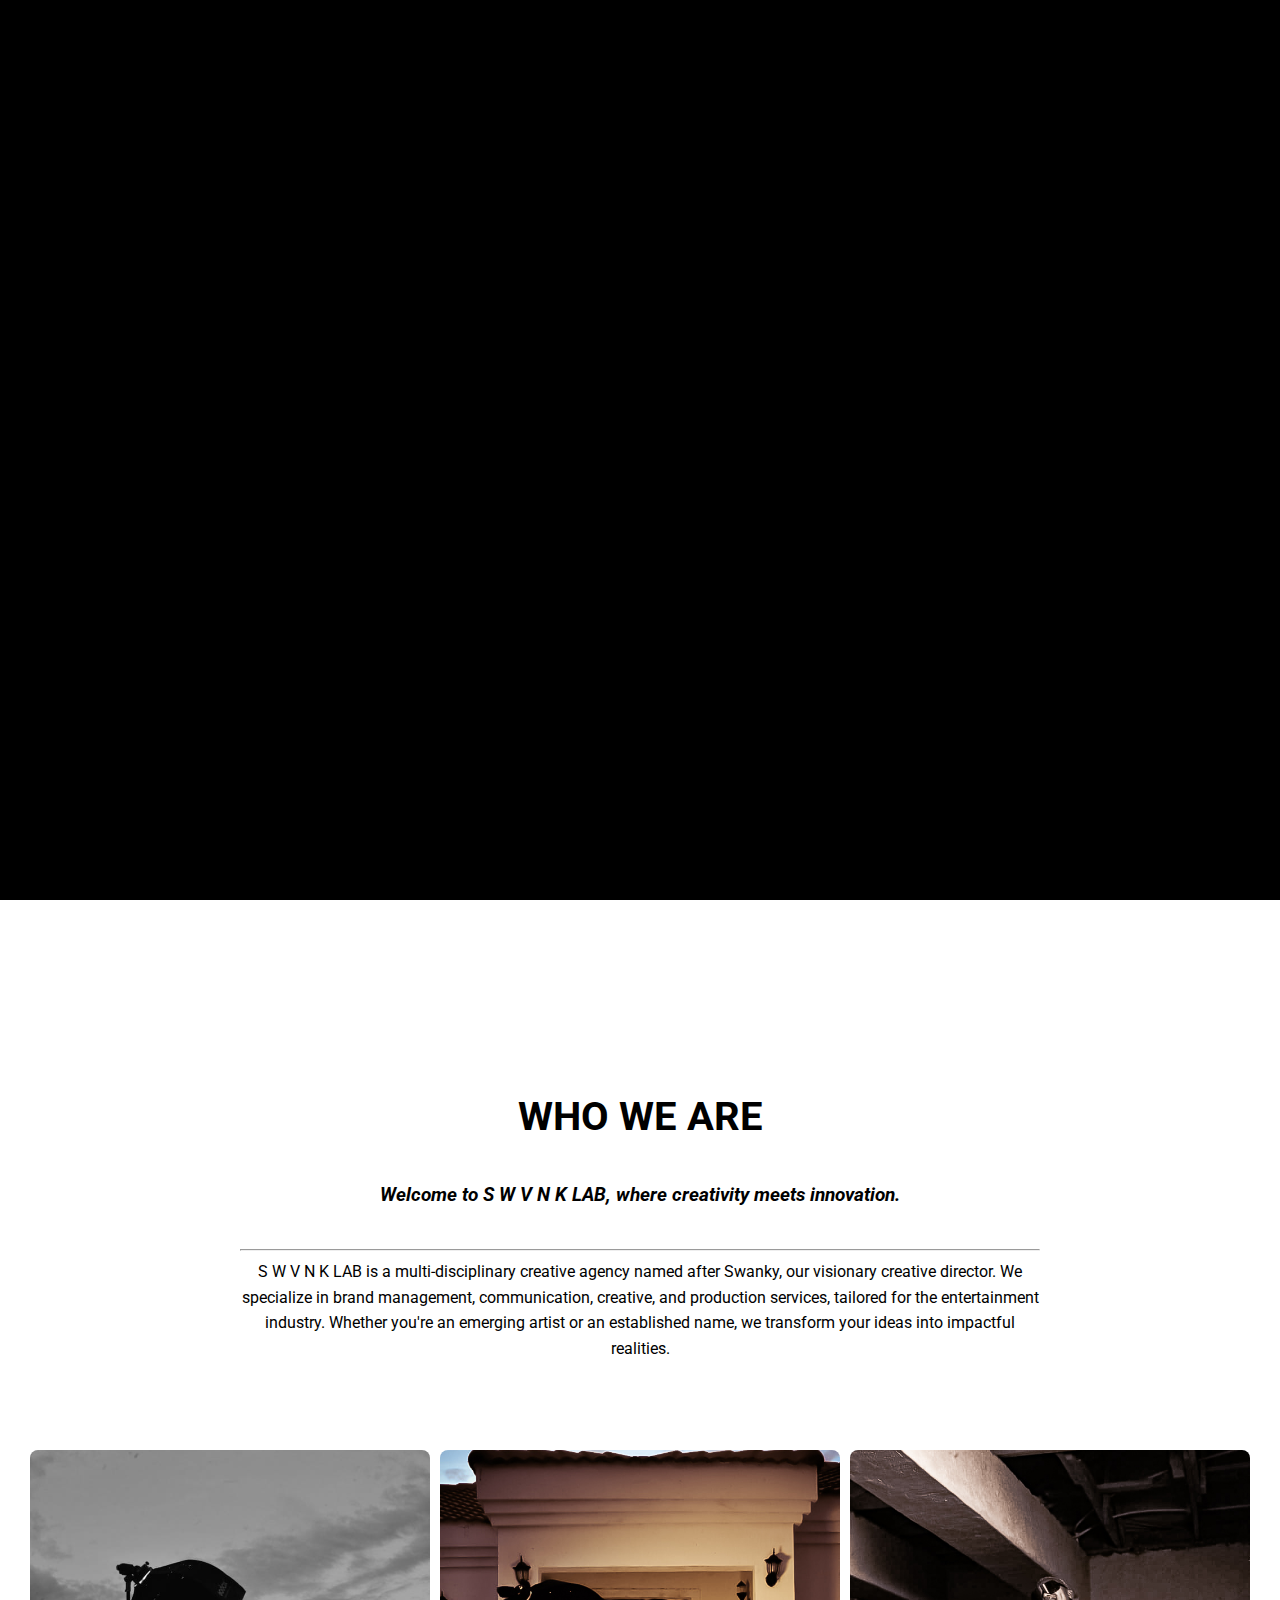
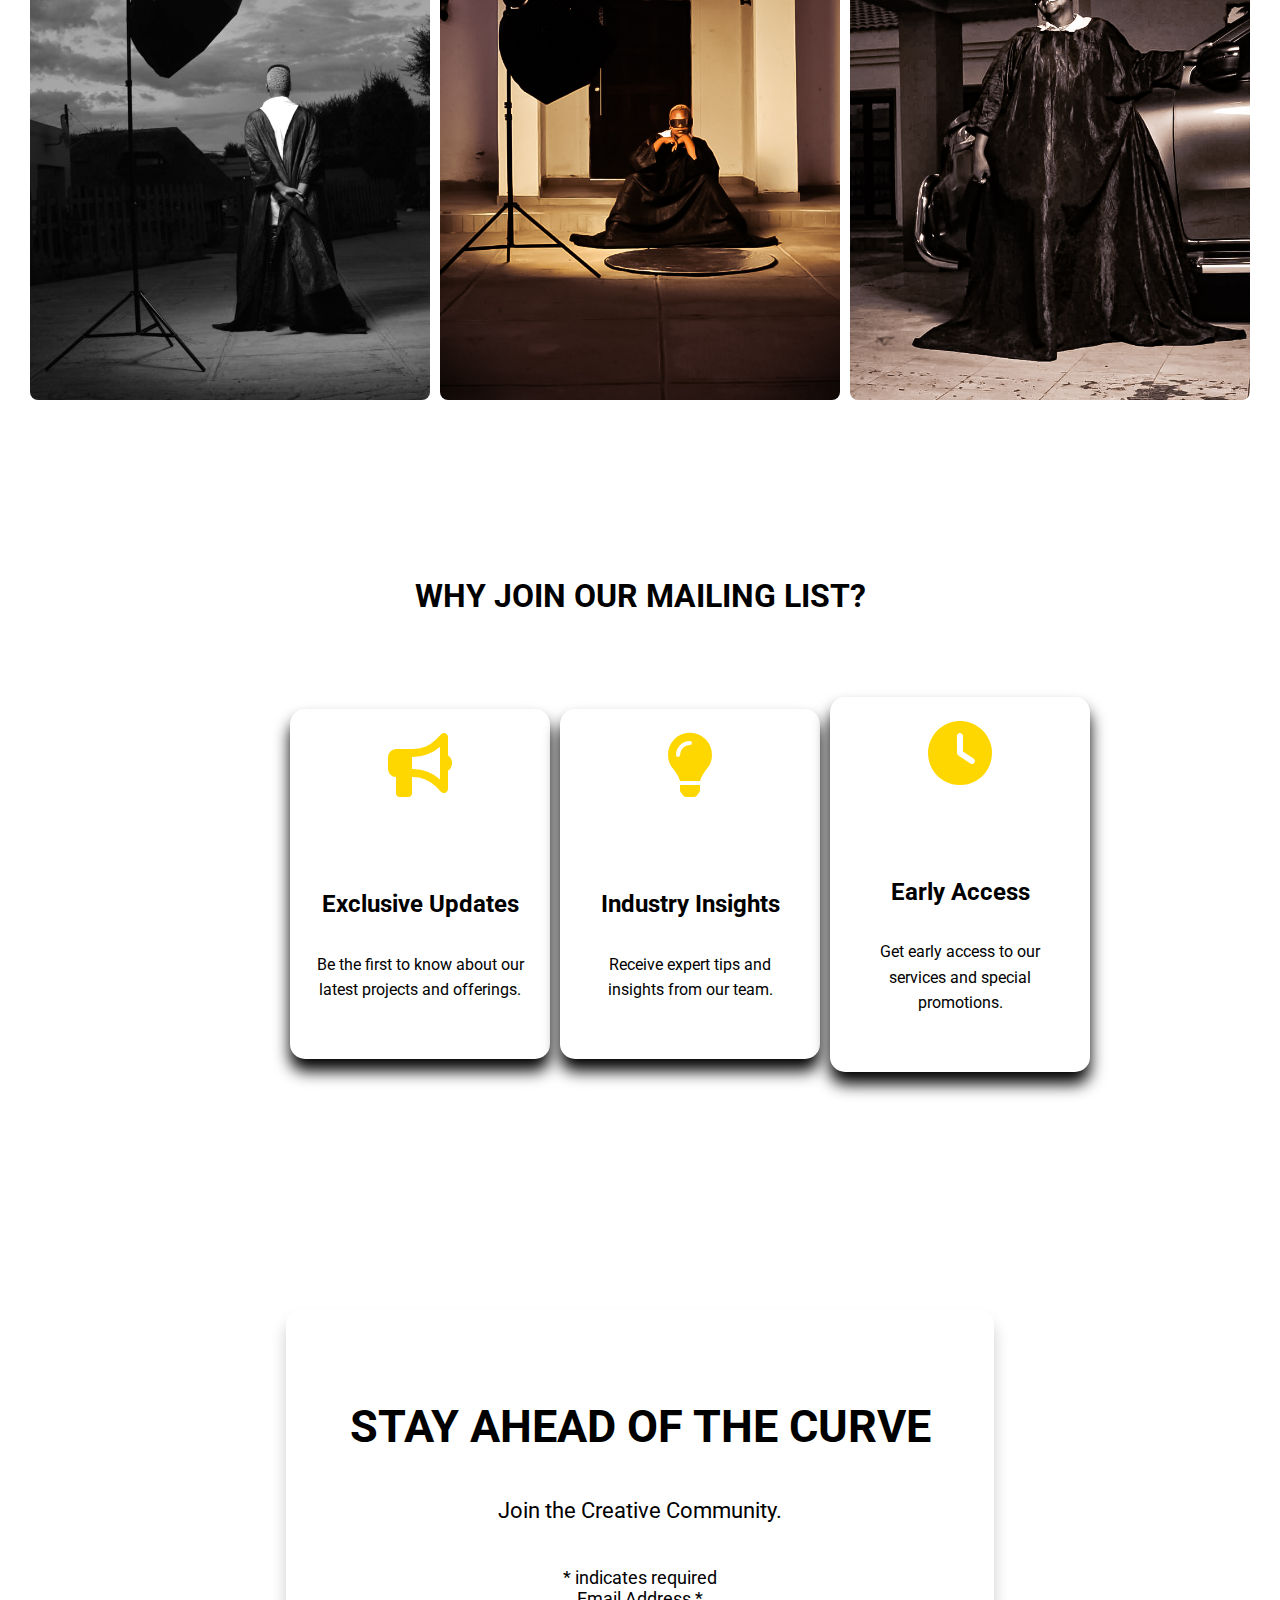
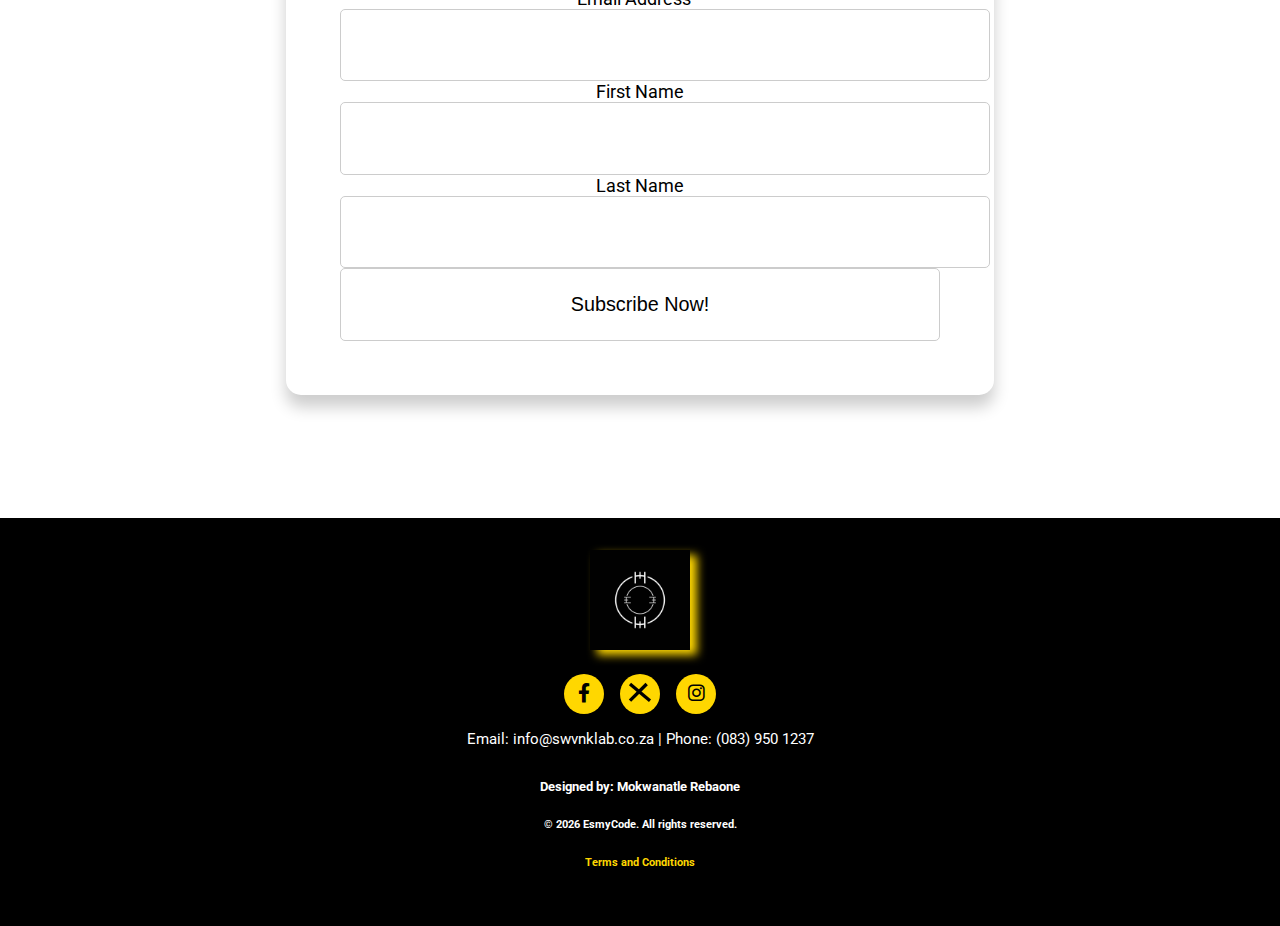
==== index.html @ 6e52bde7 "Update index.html" ====
<!DOCTYPE html>
<html lang="en">
<head>
    <meta charset="UTF-8" />
    <meta name="viewport" content="width=device-width, initial-scale=1.0" />

    <link rel="preconnect" href="https://fonts.googleapis.com">
<link rel="preconnect" href="https://fonts.gstatic.com" crossorigin>
<link href="https://fonts.googleapis.com/css2?family=Roboto:ital,wght@0,100;0,300;0,400;0,500;0,700;0,900;1,100;1,300;1,400;1,500;1,700;1,900&display=swap" rel="stylesheet">
    <link rel="stylesheet" href="https://cdnjs.cloudflare.com/ajax/libs/font-awesome/6.0.0-beta3/css/all.min.css">            
    <link href="hhttps://fontawesome.com/icons/x-twitter?f=brands&s=solid" rel="stylesheet">
    <link href="//cdn-images.mailchimp.com/embedcode/classic-061523.css" rel="stylesheet" type="text/css">
    <title>S W V N K LAB</title>
    <style>
        body, html {
            margin: 0;
            padding: 0;
            font-family: "Roboto", sans-serif;
            color: #000000; 
            background-color: #ffffff; 
            height: 100%;
        }
        header, nav a {
            font-family: "Roboto", sans-serif;
            font-weight: 400;
        }

        header {
    display: flex;
    justify-content: space-between;
    align-items: center;
    padding: 1em;
    background-color: #00000086;
    box-shadow: 0 4px 8px rgba(0, 0, 0, 0.5), 0 2px 4px rgba(0, 0, 0, 0.4);
    border-radius: 1px;
    position: sticky;
    top: 0;
    z-index: 1000;
    transition: all 0.3s ease;
    left: 0;
}


header:hover {
            box-shadow: 0 8px 16px #000000, 0 4px 8px #000000;
            transform: translateY(-2px);
        }

        .logo {
            width: 80px;
            height: auto;
            filter: drop-shadow(7px 5px 5px #FFD700);
        }

@media only screen and (max-width: 768px) {
    .container {
        grid-template-columns: 1fr;
        padding: 10px;
    }
}
@media only screen and (min-width: 769px) and (max-width: 1200px) {
    .container {
        grid-template-columns: 1fr 1fr;
    }
}
 
.hamburger-menu {
    display: none; 
    font-size: 30px;
    cursor: pointer;
    font-family: "Roboto", sans-serif;
    background-color: #00000086;
    color: white;
    padding: 10px;
    border-radius: 5px;
}

.menu {
    display: none;
    position: absolute;
    color: white;
    top: 60px; 
    right: 0;
    width: 250px; 
    background-color: #000000;
    height: 300px;
    z-index: 1000;
    border-radius: 5px;
    overflow: hidden;
}


.menu.show {
    display: block;
    transform: translateX(0);
    transition: transform 0.3s ease;
}


.navbar {
    display: flex;
    justify-content: center;
}


.navigation {
    list-style: none;
    padding: 0;
    margin: 0;
    display: flex;
    align-items: flex-end; 
}


.navigation li {
    padding: 15px 20px; 
}


.navigation a {
    color: #fff;
    text-decoration: none;
    font-family: "Roboto", sans-serif;
    font-weight: bold;
    font-size: 18px; 
    position: relative;
    display: block;
    transition: color 0.3s ease;
}


.navigation a:hover {
    color: #ffd700;
}


.navigation a::after {
    content: "";
    display: block;
    width: 0;
    height: 2px;
    background: #ffd700;
    transition: width 0.3s ease;
    position: absolute;
    bottom: 0;
    left: 0;
}

.navigation a:hover::after {
    width: 100%;
}

@media (max-width: 768px) {
    .hamburger-menu {
        display: block;
    }

    .menu.show {
        display: block; 
    }

    .navigation {
        display: flex;
        flex-direction: column;
        align-items: center; 
    }
}

@media (min-width: 769px) {
    .hamburger-menu {
        display: none; 
    }
   
    .menu {
        display: block; 
        position: static; 
        width: auto; 
        height: auto; 
        background: none; 
        top: auto;
        
    }

    .navigation {
        display: flex;
        justify-content: flex-end; 
       height: 100%;
       
    }
}

.hero-section {
    position: relative;
    color: #fff;
    height: 100vh;
    display: flex;
    justify-content: center;
    align-items: center;
    text-align: center;
    overflow: hidden;
}

.video-background {
    position: absolute;
    top: 0;
    left: 0;
    height: 100vh;
    width: 100%;
    overflow: hidden;
    z-index: 1;
}

.video-background video {
    position: absolute;
    top: 50%;
    left: 50%;
    min-width: 100%;
    min-height: 100%;
    width: auto;
    height: auto;
    transform: translate(-50%, -50%);
    z-index: -1;
}

.hero-content {
    position: relative;
    z-index: 2;
    max-width: 80%;
    margin: 0 auto;
}

h1 {
    font-size: 3em;
    margin-bottom: 0.5em;
    text-transform: uppercase;
  
}

h2 {
    font-size: 20px;
    margin-bottom: 1em;
    text-transform: uppercase;
}

p {
    font-size: 1.2em;
    margin-bottom: 2em;
}

.cta-btn {
    background-color: #FFD700;
    font-size: 18px;
    color: #000;
    padding: 1em 2em;
    border: none;
    border-radius: 10px;
    cursor: pointer;
    margin: 0 1em;
    text-transform: uppercase;
    font-weight: bold;
    transition: background-color 0.3s;
    font-family: "Roboto", sans-serif;
}

.cta-btn:hover {
    background-color: #ffffff;
    color: #000000;
}

        .about-section, .benefits-section, .subscribe-section, footer {
            padding: 3em 2em;
            background-color: #ffffff; 
            color: #000000; 
            text-align: center;
        }

        .about-section h2, .benefits-section h2, .subscribe-section h2 {
            font-size: 2.5em;
            margin-bottom: 1em;
            text-transform: uppercase;
        }

        .about-content, .benefits-content, .subscribe-content {
            max-width: 800px;
            margin: 0 auto;
            font-size: 1em;
            line-height: 1.6;
        }


        .about-images {
            display: grid;
            grid-template-columns: repeat(3, 1fr);
            gap: 10px; 
            padding: 50px;
            justify-content: center;
        }

@media (max-width: 768px) {
    .about-images {
        grid-template-columns: repeat(1, 1fr); 
        padding: 20px; 
        justify-items: center;
    }
}

.about-images img {
    width: 80%; 
    height: auto;
}

@media (max-width: 480px) {
    .about-images {
        grid-template-columns: 1fr; 
    }

    .about-images img {
        width: 100%; 
        height: auto; 
    }
}


.card {
    width: 400px; 
    max-width: 400px; 
    height: 550px; 
    margin: 0 auto 20px;
    perspective: 1000px;
}

.card-inner {
    position: relative;
    width: 100%;
    height: 100%;
    transition: transform 0.6s;
    transform-style: preserve-3d;
}

.card-front {
    position: absolute;
    width: 100%;
    height: 100%;
    backface-visibility: hidden;
}

.card-front img {
    width: 100%;
    height: 100%;
    object-fit: cover;
    border-radius: 8px; 
} 
.benefits-section {
    padding: 2em;
    background-color: #ffffff; 
    color: #000000;
    text-align: center;
    display: flex;
    flex-direction: column;
    align-items: center;
}

.benefits-section h2 {
    font-size: 2em;
    margin-bottom: 1em;
}

.benefits-content {
    margin-bottom: 2em;
}

.benefits-items {
    display: grid;
    grid-template-columns: repeat(3, 1fr);
    gap: 10px; 
    width: 100%;
    max-width: 1200px;
    padding: 50px;
    justify-content: center;
}

@media (max-width: 768px) {
    .benefits-items {
        grid-template-columns: 1fr; 
        padding: 20px;
    }

    .benefits-section {
        padding: 1em;
        font-size: 0.9em;
    }
}

@media (max-width: 480px) {
    .benefits-items {
        grid-template-columns: 1fr; 
        padding: 10px;
    }

    .benefits-section {
        padding: 1.5em;
    }
}


.benefit-item {
    max-width: 300px;
    background-color: #ffffff;
    padding: 1.5em;
    border-radius: 10px;
    box-shadow: 0 4px 8px rgba(0, 0, 0, 0.2);
    text-align: center;
    transition: transform 0.3s ease;
    border-radius: 15px;
    box-shadow: 0 12px 16px #000000;
    display: flex;
    flex-direction: column;
    align-items: center;
    margin: auto;
}

.benefit-item:hover {
    transform: translateY(-10px);
}

.benefit-item i {
    font-size: 4em;
    margin-bottom: 1em;
    color: #FFD700; 
    transition: transform 0.3s ease;
}

.benefit-item i:hover {
    transform: scale(1.2); 
    color: #000;
}

.benefit-item h3 {
    font-size: 1.5em;
    margin-bottom: 0.5em;
}

.benefit-item img {
    width: 80px;
    height: auto;
    margin-bottom: 1em;
    transition: transform 0.3s ease;
}

.benefit-item img:hover {
    transform: scale(1.2); 
    box-shadow: 0 0 30px 1px #000000;
}

.benefit-item p {
    font-size: 1em;
}

        footer {
            padding: 1em;
            background-color: #000;
            color: #fff; 
            text-align: center;
        }

        footer .social-icons {
            display: flex;
            justify-content: center;
            gap: 1em;
            margin-bottom: 1em;
        }

        footer .social-icons a {
            display: inline-block;
            width: 40px; 
            height: 40px; 
            background-color: #FFD700;
            color: rgb(0, 0, 0);
            text-align: center;
            line-height: 40px;
            border-radius: 50%;
            font-size: 1.2em;
            transition: transform 0.3s, box-shadow 0.3s;
            perspective: 1000px;
        }

      
footer {
    padding: 2em; 
}

footer .contact-info {
    font-size: 0.8em;
    margin-bottom: 20ps;
}

footer .logo {
    width: 100px;
    height: auto;
    animation: fadeInOut 10s infinite; 
    margin-bottom: 20px;
}


footer .social-icons a:hover {
    transform: rotateY(360deg); 
    box-shadow: 0 10px 20px #ffffff; 
}


@keyframes fadeInOut {
    0%, 100% {
        opacity: 0;
    }
    50% {
        opacity: 1;
    }
}

        #loader {
    position: fixed;
    top: 0;
    left: 0;
    width: 100%;
    height: 100%;
    background-color: #000;
    display: flex;
    justify-content: center;
    align-items: center;
    z-index: 10000;
}

.loader-logo img {
    width: 400px; 
    height: auto;
    opacity: 0;
    animation: fadeInOut 5s ease-in-out forwards; 
}

@keyframes fadeInOut {
    10% {
        opacity: 0;
        transform: scale(0.8); 
    }
    20% {
        opacity: 1;
        transform: scale(1); 
    }
    80% {
        opacity: 1;
        transform: scale(1); 
    }
    100% {
        opacity: 0;
        transform: scale(0.8); 
    }
}
 h5 {
            font-size: 13px;
            color: #fff;
            margin: 0;
        }
       h5 a {
            color: #fff; 
            text-decoration: none;
            font-weight: bold;
        }
        h5:hover {
            text-decoration: underline;
            color: #FFD700;
        }
        #terms {
  padding: 20px;
  background-color: #f9f9f9;
}

#terms h2 {
  margin-top: 0;
}

.footer-link {
  color: #ffd700; 
  text-decoration: none;
}

.footer-link:hover {
  text-decoration: underline;
}
#mc_embed_signup {
        background:#fff; 
        clear:left; 
        font-size:18px ;
        font-family: "Roboto", sans-serif;
        width: 600px;
    }
    
    .subscribe-section {
    display: flex;
    justify-content: center;
    align-items: center;
    height: 100vh;
    padding: 1em;
  }

  .subscribe-form {
    max-width: 1000px; 
    margin: 2em;
    padding: 3em; 
    background-color: #ffffff;
    border-radius: 15px;
    box-shadow: 0 12px 16px rgba(0, 0, 0, 0.2);
    display: flex;
    flex-direction: column;
    gap: 2em; 
    transition: box-shadow 0.3s ease;
    width: 100%; 
  }

  .subscribe-form:hover {
    box-shadow: 0 0 20px 1px #FFD700;
  }

  .subscribe-form input {
    padding: 1.2em;
    font-size: 1.1em; 
    border: 1px solid #ccc;
    border-radius: 5px;
    background-color: #ffffff;
    color: #000000;
    transition: border-color 0.3s ease, background-color 0.3s ease;
    width: 100%; 
  }

  .subscribe-form input:focus {
    border-color: #FFD700;
    background-color: #ffffff;
    outline: none;
  }

  .subscribe-form button {
    padding: 1.2em; 
    background-color: #FFD700;
    color: #000000;
    border: none;
    font-weight: bold;
    border-radius: 5px;
    cursor: pointer;
    font-size: 1.1em; 
    transition: background-color 0.3s ease, color 0.3s ease;
    width: 100%; 
  }

  .subscribe-form button:hover,
  .subscribe-form input[type="submit"]:hover {
    background-color: #000000;
    color: #ffffff;
  }
    @media (max-width: 768px) {
    #mc_embed_signup {
        width: 100%; 
        max-width: 100%;
    }

    .subscribe-form {
        padding: 1.5em; 
        margin: 1em; 
        gap: 1em; 
    }

    .subscribe-form input, 
    .subscribe-form button {
        padding: 0.8em;
        font-size: 1em; 
    }
}
    </style>
</head>
<body>
    <div id="loader">
        <div class="loader-logo">
            <img src="img/logo.jpg" alt="S W V N K LAB Logo">
        </div>
    </div>
        <header>
            <img src="img/logo.jpg" alt="SWVNK Lab Logo" class="logo">
            <div class="hamburger-menu" onclick="toggleMenu()">&#9776;</div>
                <div class="menu" id="menu">
                    <nav class="navbar">
                        <ul class="navigation">
                            <li><a href="#home">Home</a></li>
                            <li> <a href="#about">Our Story</a></li>
                            <li> <a href="#benefits">Why Us?</a></li>
                            <li> <a href="#join">Join Our Community</a></li>
                            <li> <a href="#contact">Contact</a></li>
                        </ul> 
            </nav>
        </header>

        <div class="video-background">
            <video autoplay muted loop>
                <source src="img/Retro Vintage Black The End Animation Video.MP4" type="video/mp4">
                Your browser does not support the video tag.
            </video>
            </div>
            
    <section class="hero-section" id="home">
        <div class="overlay"></div>
        <div class="hero-content">
            <h1>Antidotes to the ordinary</h1>
            <h2>Where visionaries and innovators come together to redefine the entertainment industry!</h2>
            <p>Be the First to Experience S W V N K LAB</p>
           <button class="cta-btn" onclick="scrollToForm()">Join the Revolution</button>
        </div>
    </section>

    <section class="about-section" id="about">
        <h2>Who We Are</h2>
        <div class="about-content">
            <p><b><i>Welcome to S W V N K LAB, where creativity meets innovation.</i></b><br><hr> S W V N K LAB is a multi-disciplinary creative agency
                 named after Swanky, our visionary creative director. We specialize in brand management, communication, creative, and production services, tailored for the entertainment industry. Whether you're an emerging artist or an established name, we transform your ideas into impactful realities. </p>
            <div class="grid-container">
            <div class="about-images">
                <div class="card">
                    <div class="card-inner">
                        <div class="card-front">
                            <img src="img/img1.JPG" alt="Swanky">
                        </div>
                    </div>
                </div>
                <div class="card">
                    <div class="card-inner">
                        <div class="card-front">
                            <img src="img/img2.JPG" alt="The Team">
                        </div>
                    </div>
                </div>
                <div class="card">
                    <div class="card-inner">
                        <div class="card-front">
                            <img src="img/img3.JPG" alt="Behind the Scenes">
                        </div>
                    </div>
                </div>
            </div>
        </div>
        </div>
    </section>

    <section class="benefits-section" id="benefits">
        <h2>Why Join Our Mailing List?</h2>
        <div class="benefits-content">
            <div class="benefits-items">
                <div class="benefit-item">
                    <i class="fas fa-bullhorn"></i>
                    <h3>Exclusive Updates</h3>
                    <p>Be the first to know about our latest projects and offerings.</p>
                </div>
                <div class="benefit-item">
                    <i class="fas fa-lightbulb"></i>
                    <h3>Industry Insights</h3>
                    <p>Receive expert tips and insights from our team.</p>
                </div>
                <div class="benefit-item">
                    <i class="fas fa-clock"></i>
                    <h3>Early Access</h3>
                    <p>Get early access to our services and special promotions.</p>
                </div>
            </div>
        </div>
    </section>
    <section class="subscribe-section" id="join">
        <div class="subscribe-section">
            <div id="mc_embed_signup" class="subscribe-form">
              <form action="https://app.us13.list-manage.com/subscribe/post?u=adbe045db07987498bc6941dd&amp;id=a7fd786913&amp;f_id=009b0ae3f0" method="post" id="mc-embedded-subscribe-form" name="mc-embedded-subscribe-form" class="validate" target="_blank">
                <h2>Stay Ahead of the Curve</h2>
                <p>Join the Creative Community.</p>
                <div class="indicates-required"><span class="asterisk">*</span> indicates required</div>
                <div class="mc-field-group">
                  <label for="mce-EMAIL">Email Address <span class="asterisk">*</span></label>
                  <input type="email" name="EMAIL" class="required email" id="mce-EMAIL" required="" value="">
                </div>
                <div class="mc-field-group">
                  <label for="mce-FNAME">First Name </label>
                  <input type="text" name="FNAME" class="text" id="mce-FNAME" value="">
                </div>
                <div class="mc-field-group">
                  <label for="mce-LNAME">Last Name </label>
                  <input type="text" name="LNAME" class="text" id="mce-LNAME" value="">
                </div>
                <div id="mce-responses" class="clear">
                  <div class="response" id="mce-error-response" style="display: none;"></div>
                  <div class="response" id="mce-success-response" style="display: none;"></div>
                </div>
                <div aria-hidden="true" style="position: absolute; left: -5000px;">
                  <input type="text" name="b_adbe045db07987498bc6941dd_a7fd786913" tabindex="-1" value="">
                </div>
                <div class="clear">
                  <input type="submit" name="subscribe" id="mc-embedded-subscribe" class="button" value="Subscribe Now!">
                </div>
              </form>
            </div>
          </div>
      <script type="text/javascript" src="//s3.amazonaws.com/downloads.mailchimp.com/js/mc-validate.js"></script><script type="text/javascript">(function($) {window.fnames = new Array(); window.ftypes = new Array();fnames[0]='EMAIL';ftypes[0]='email';fnames[1]='FNAME';ftypes[1]='text';fnames[2]='LNAME';ftypes[2]='text';fnames[3]='ADDRESS';ftypes[3]='address';fnames[4]='PHONE';ftypes[4]='phone';fnames[5]='BIRTHDAY';ftypes[5]='birthday';}(jQuery));var $mcj = jQuery.noConflict(true);</script></div>
      
    </section>

    <footer id="contact">
        <img src="img/logo1.jpg" alt="SWVNK Lab Logo" class="logo">
        <div class="social-icons">
            <a href=" https://www.instagram.com/swank_lab?igsh=cnc0ZHkyc2tyMW84&utm_source=qr" class="social-icon facebook"><i class="fab fa-facebook-f"></i></a>
            <a href="https://www.facebook.com/DAREEntmt?mibextid=LQQJ4d" class="social-icon close-icon">
                <svg xmlns="http://www.w3.org/2000/svg" viewBox="0 0 24 24">
                    <line x1="16" y1="6" x2="6" y2="16" stroke="black" stroke-width="2"/>
                    <line x1="6" y1="6" x2="18" y2="16" stroke="black" stroke-width="2"/>
                </svg>
            </a>
            
            <a href="https://instagram.com" class="social-icon instagram"><i class="fab fa-instagram"></i></a>
        </div>
        <div class="contact-info">
            <p>Email: info@swvnklab.co.za | Phone: (083) 950 1237</p>
        </div>
        <h5><a href="design-graphic-design-portfolio-website-in-black-white-dark-classic-minimal-style">Designed by: Mokwanatle Rebaone</a></h5>
        <h6>&copy; <span id="year"></span> EsmyCode. All rights reserved.</h6>

        <h6>
            <a href="./terms.html" class="footer-link">Terms and Conditions</a>
        </h6>
    </footer>

    <script>
document.getElementById('year').textContent = new Date().getFullYear();
       window.addEventListener("load", function() {
    setTimeout(function() {
        document.getElementById("loader").style.display = "none";
        document.getElementById('content').classList.remove('hidden');
        window.location.href = "index.html"; 
    }, 5000); 
});
document.getElementById('subscription-form').addEventListener('submit', function(event) {
    event.preventDefault();
    alert('Thank you for subscribing!');
});

function toggleMenu() {
    var menu = document.getElementById('menu');
    if (menu.classList.contains('show')) {
        menu.classList.remove('show');
    } else {
        menu.classList.add('show');
    }
}
 function scrollToForm() {
    document.getElementById('subscription-form').scrollIntoView({ behavior: 'smooth' });
  }
    </script>
</body>
</html>
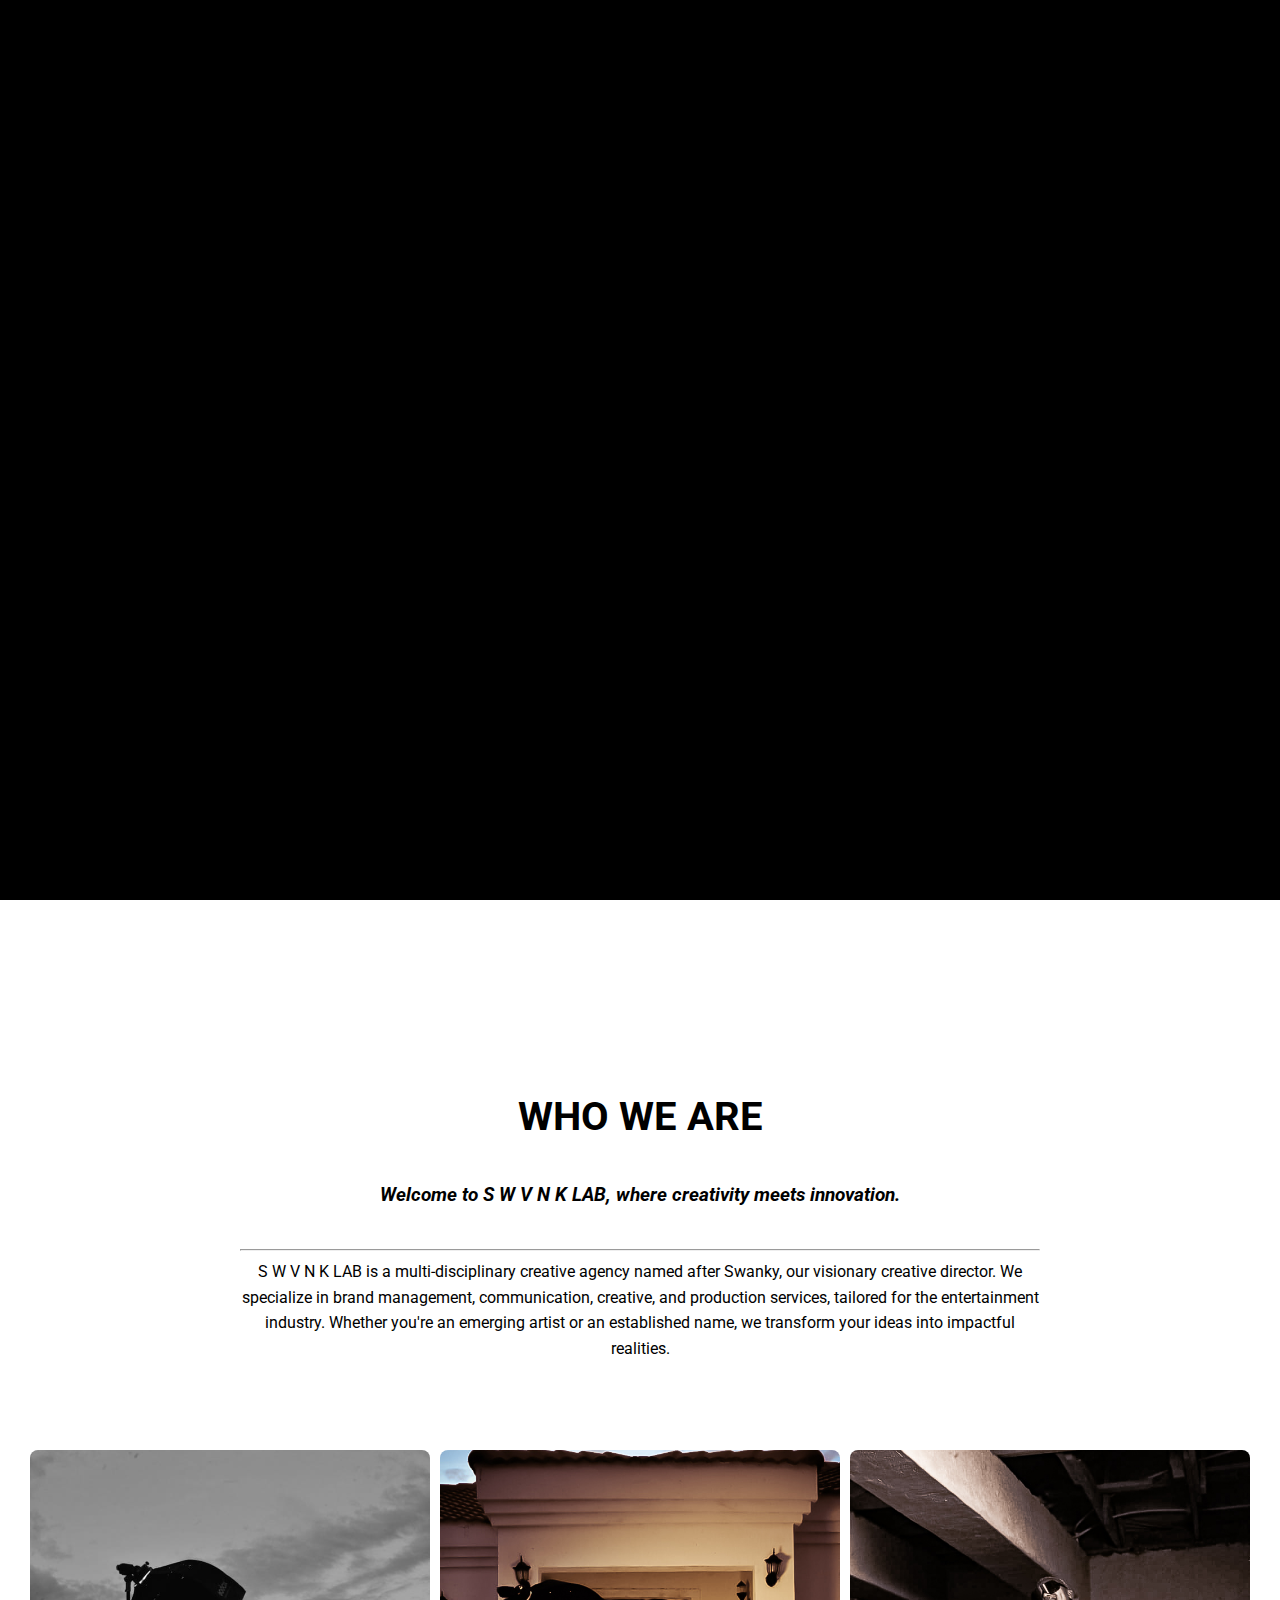
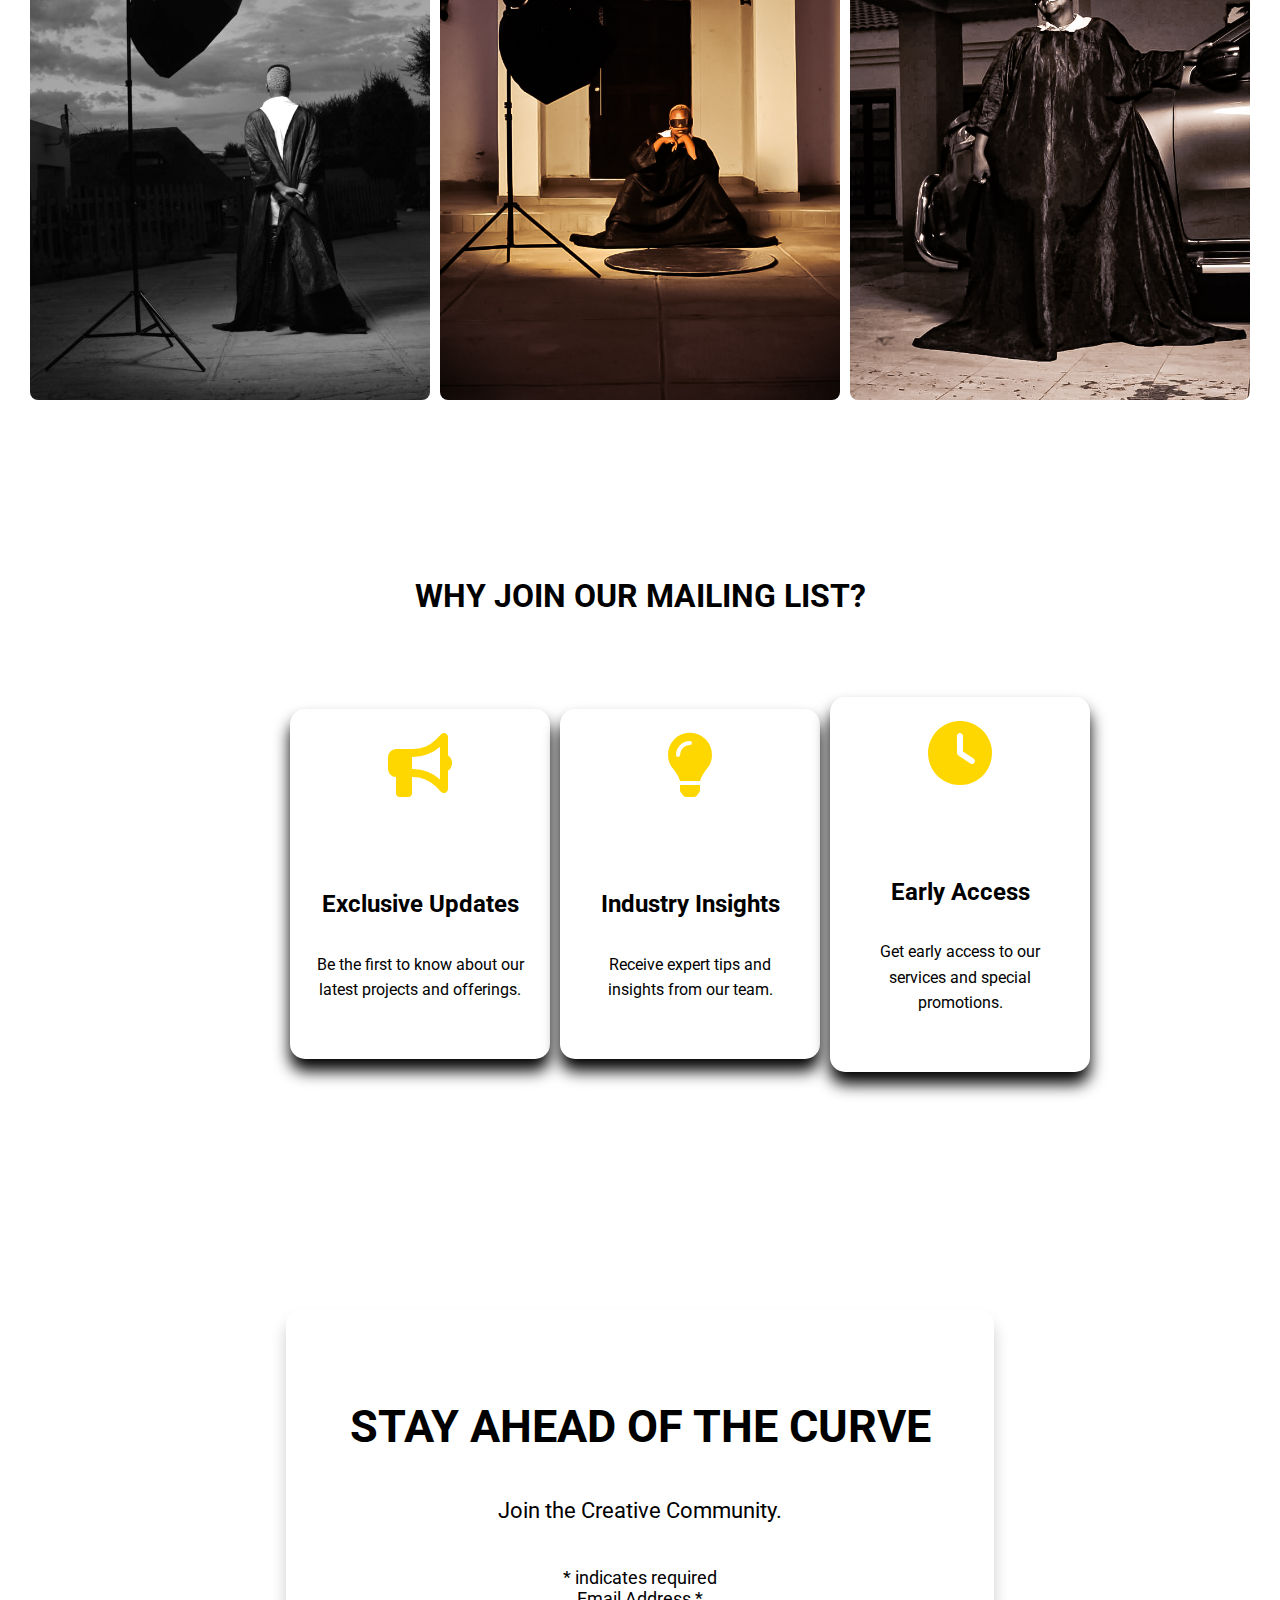
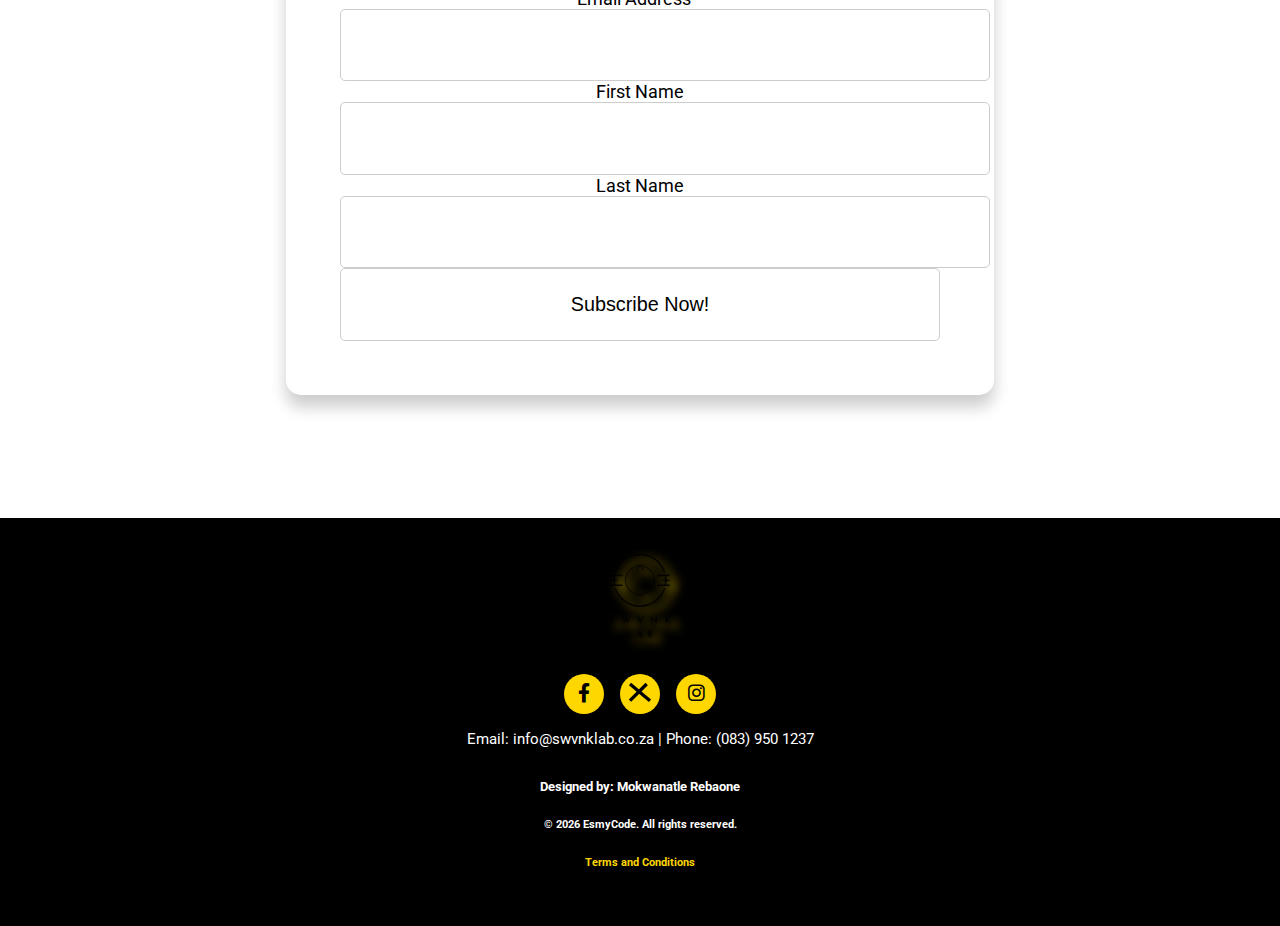
==== commit eaa48e45: "Update index.html" ====
--- a/index.html
+++ b/index.html
@@ -682,7 +682,7 @@
         </div>
     </div>
         <header>
-            <img src="img/logo.jpg" alt="SWVNK Lab Logo" class="logo">
+            <img src="img/1.png.PNG" alt="SWVNK Lab Logo" class="logo">
             <div class="hamburger-menu" onclick="toggleMenu()">&#9776;</div>
                 <div class="menu" id="menu">
                     <nav class="navbar">
@@ -805,7 +805,7 @@
     </section>
 
     <footer id="contact">
-        <img src="img/logo1.jpg" alt="SWVNK Lab Logo" class="logo">
+        <img src="img/1.png.PNG" alt="SWVNK Lab Logo" class="logo">
         <div class="social-icons">
             <a href=" https://www.instagram.com/swank_lab?igsh=cnc0ZHkyc2tyMW84&utm_source=qr" class="social-icon facebook"><i class="fab fa-facebook-f"></i></a>
             <a href="https://www.facebook.com/DAREEntmt?mibextid=LQQJ4d" class="social-icon close-icon">
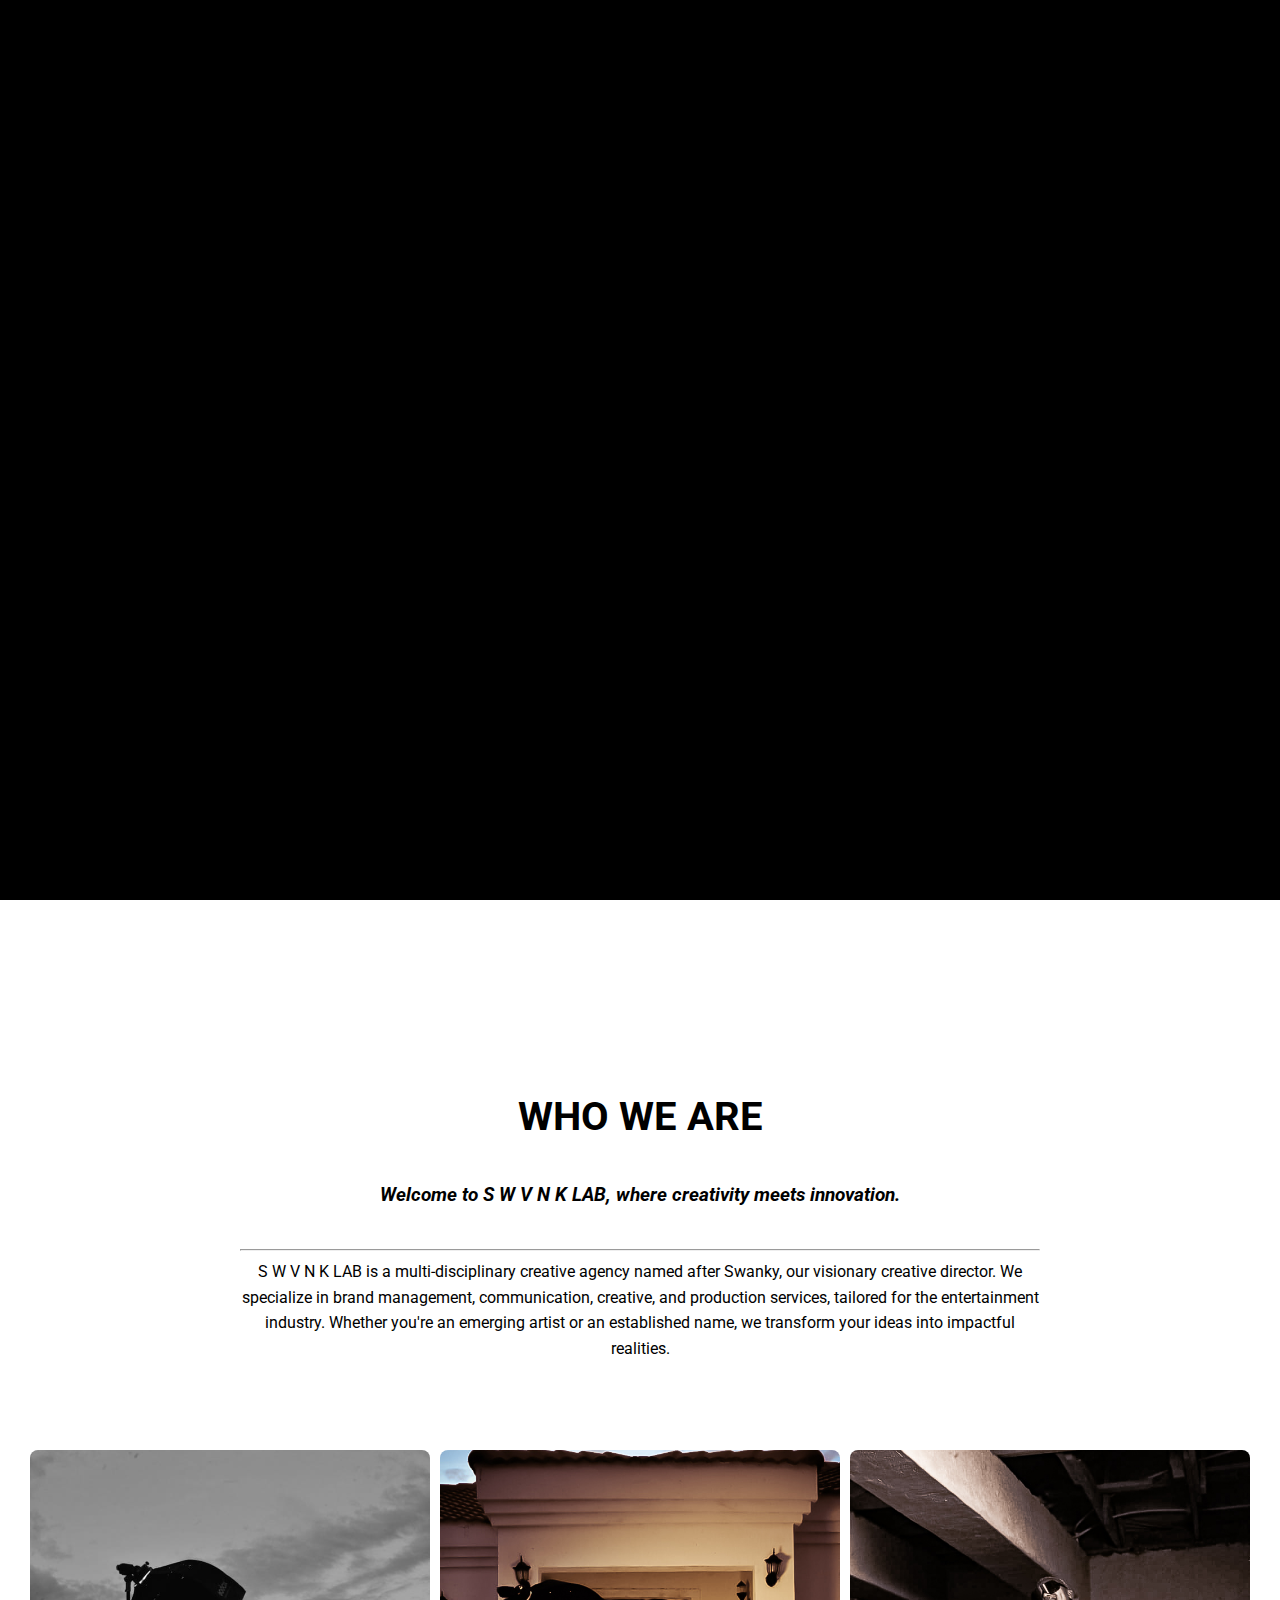
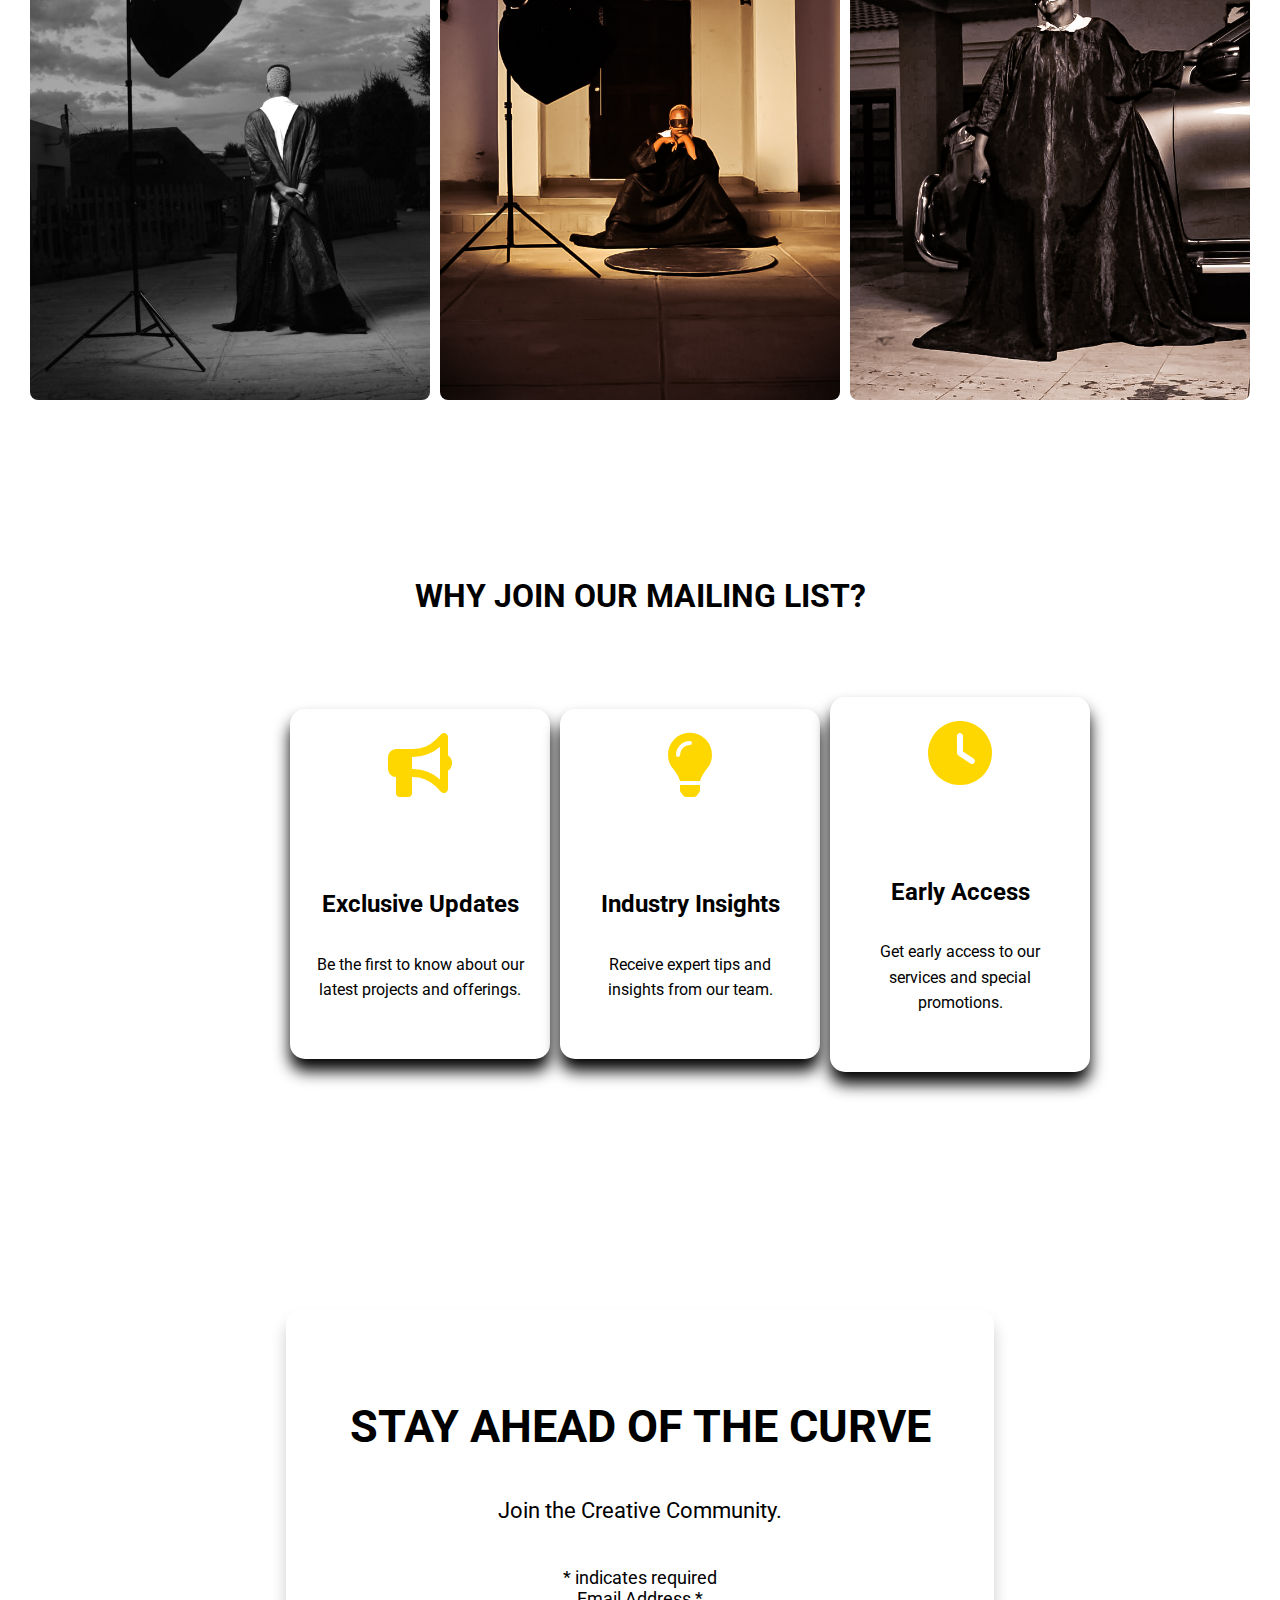
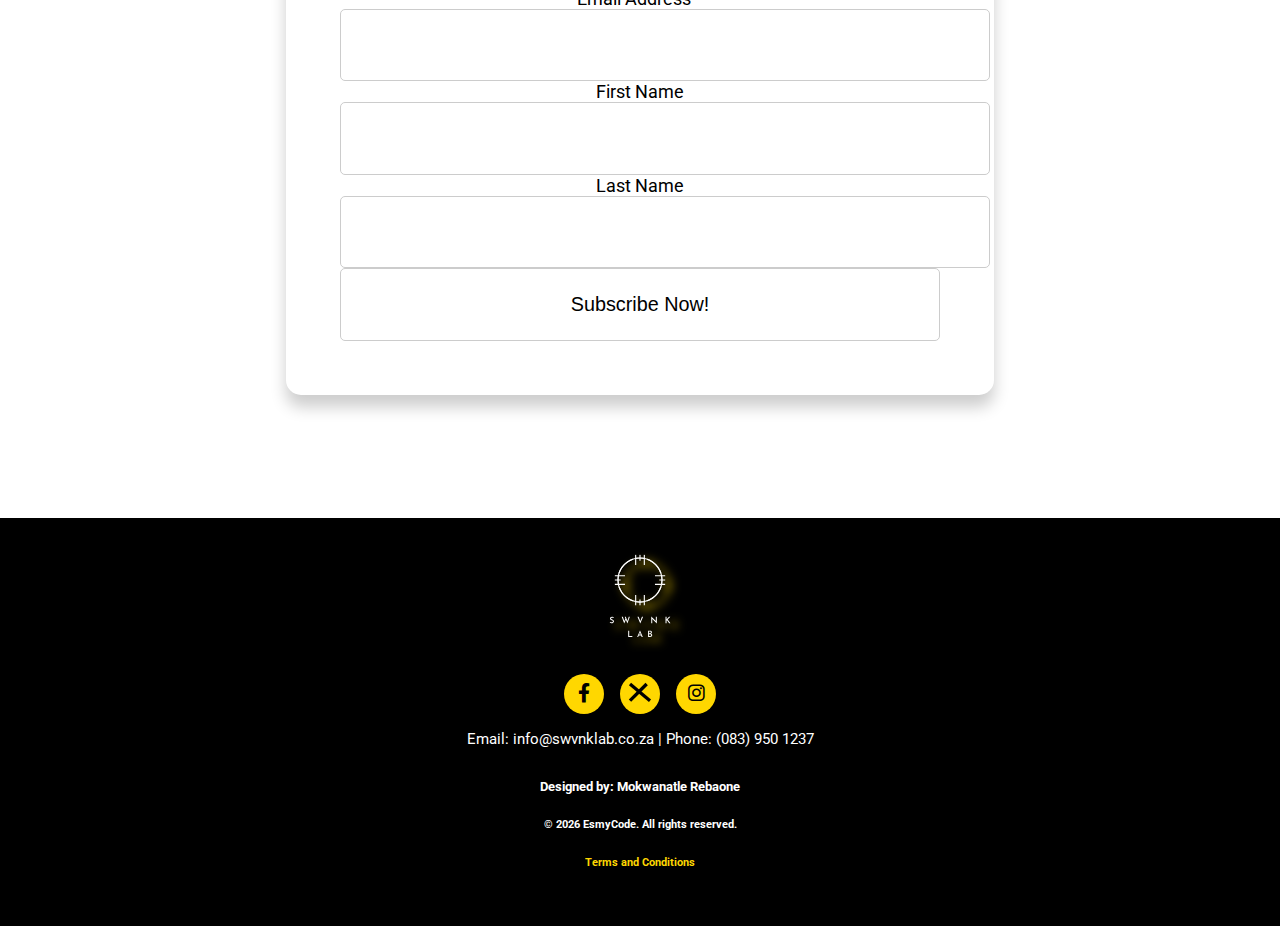
==== commit 2ae17cf6: "Update index.html" ====
--- a/index.html
+++ b/index.html
@@ -682,7 +682,7 @@
         </div>
     </div>
         <header>
-            <img src="img/1.png.PNG" alt="SWVNK Lab Logo" class="logo">
+            <img src="img/swvnk.svg.svg" alt="SWVNK Lab Logo" class="logo">
             <div class="hamburger-menu" onclick="toggleMenu()">&#9776;</div>
                 <div class="menu" id="menu">
                     <nav class="navbar">
@@ -805,7 +805,7 @@
     </section>
 
     <footer id="contact">
-        <img src="img/1.png.PNG" alt="SWVNK Lab Logo" class="logo">
+        <img src="img/swvnk.svg.svg" alt="SWVNK Lab Logo" class="logo">
         <div class="social-icons">
             <a href=" https://www.instagram.com/swank_lab?igsh=cnc0ZHkyc2tyMW84&utm_source=qr" class="social-icon facebook"><i class="fab fa-facebook-f"></i></a>
             <a href="https://www.facebook.com/DAREEntmt?mibextid=LQQJ4d" class="social-icon close-icon">
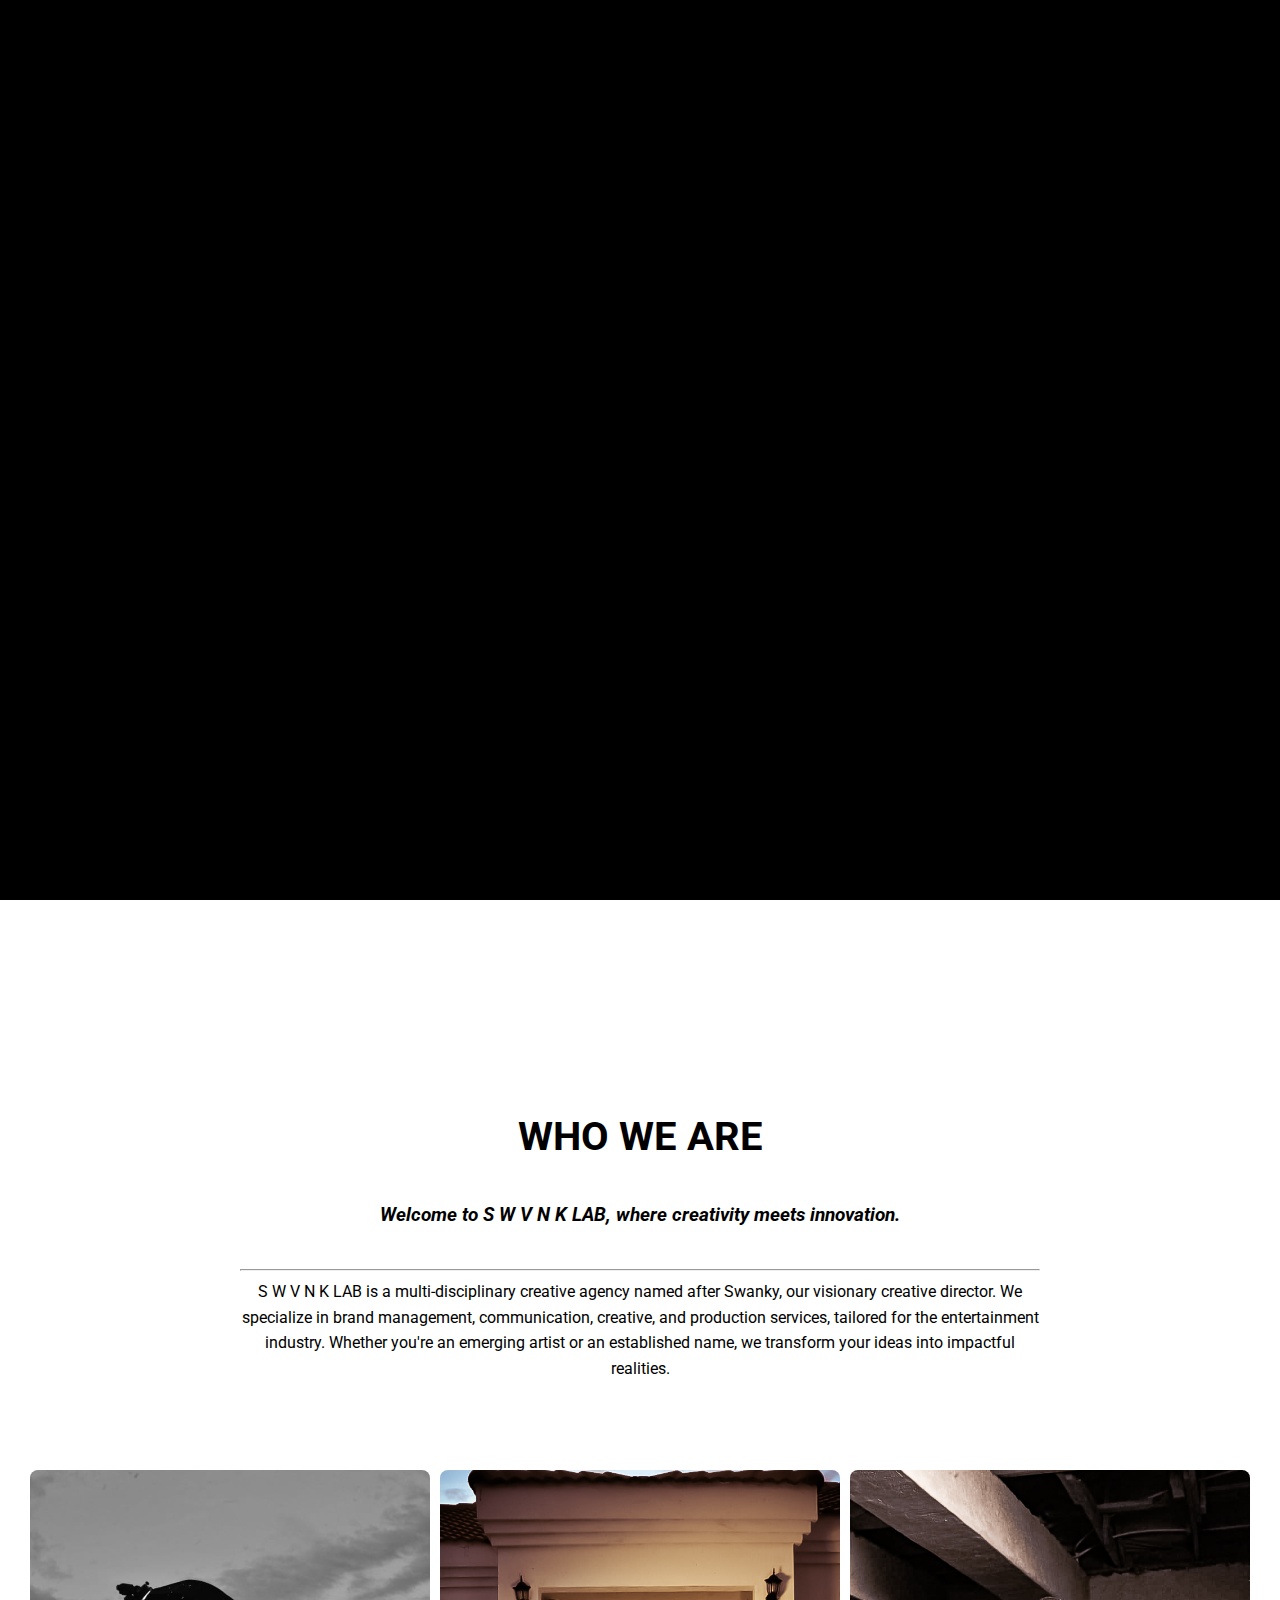
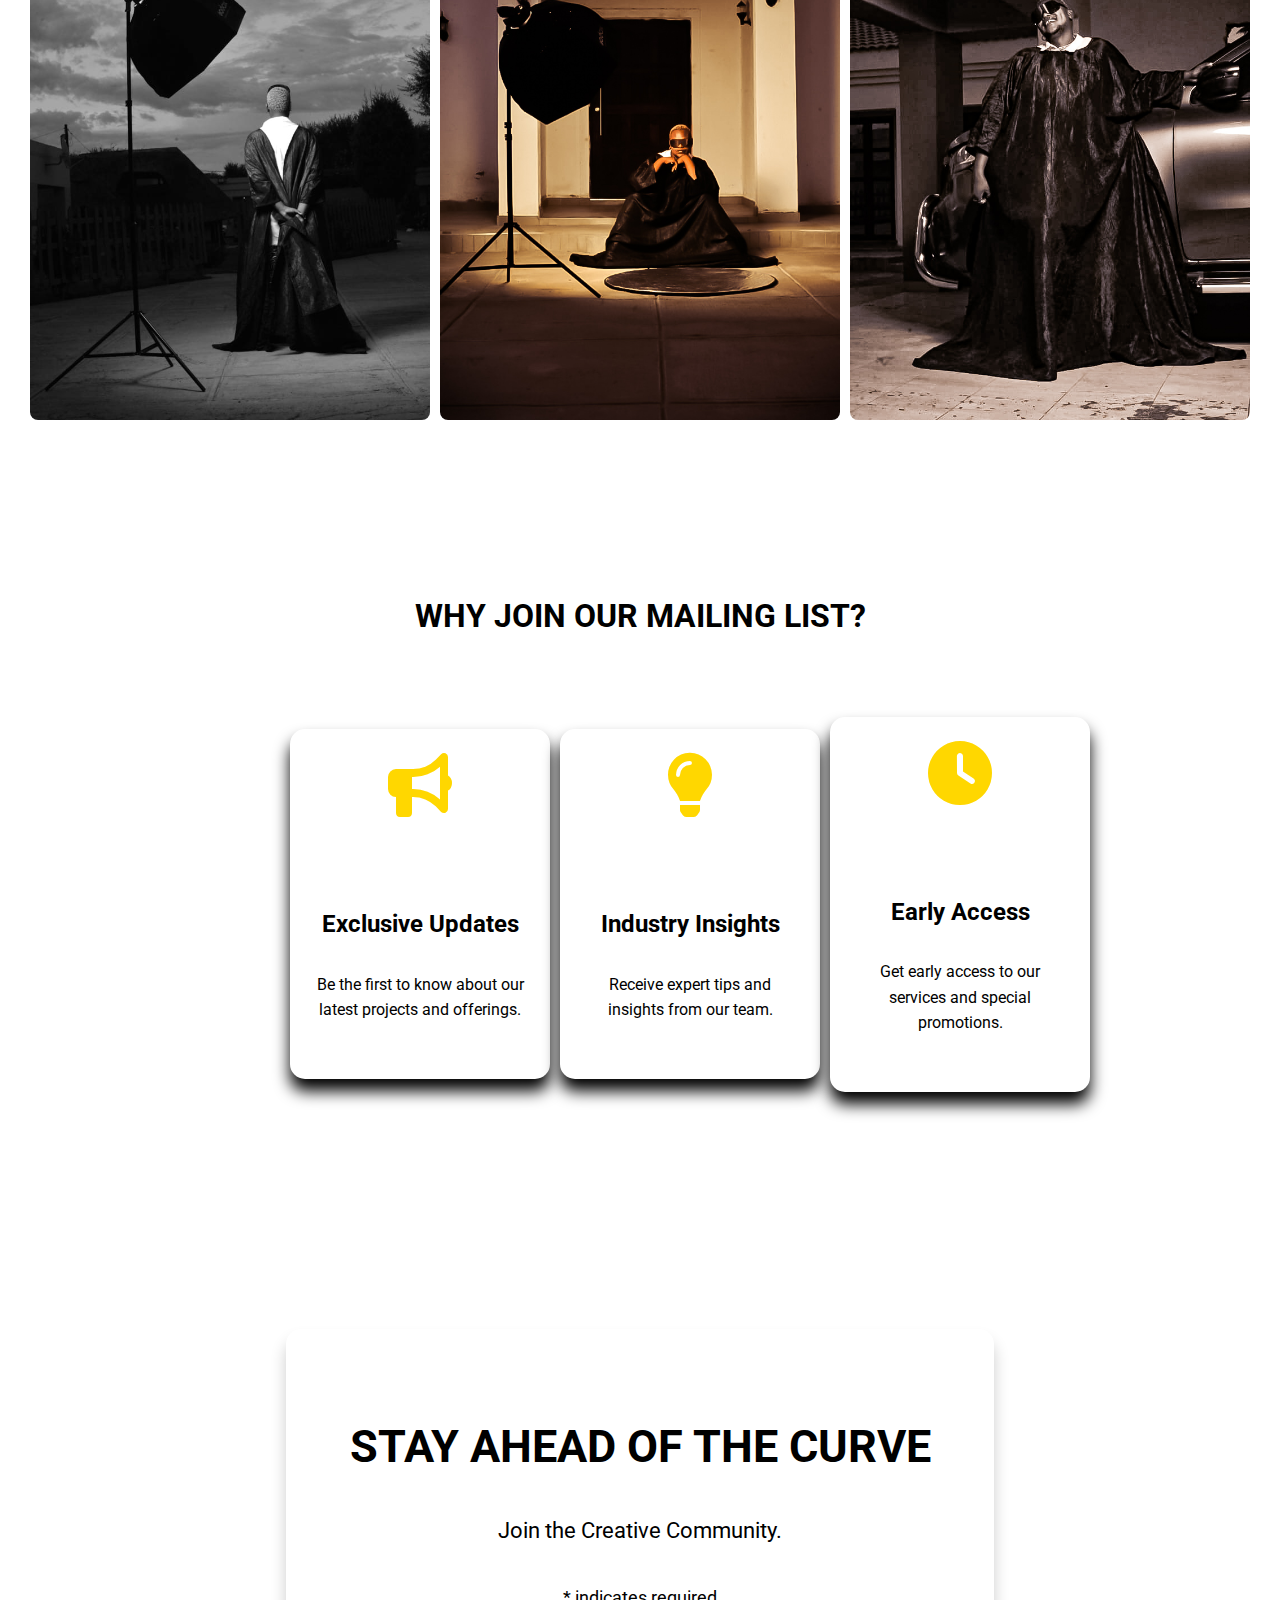
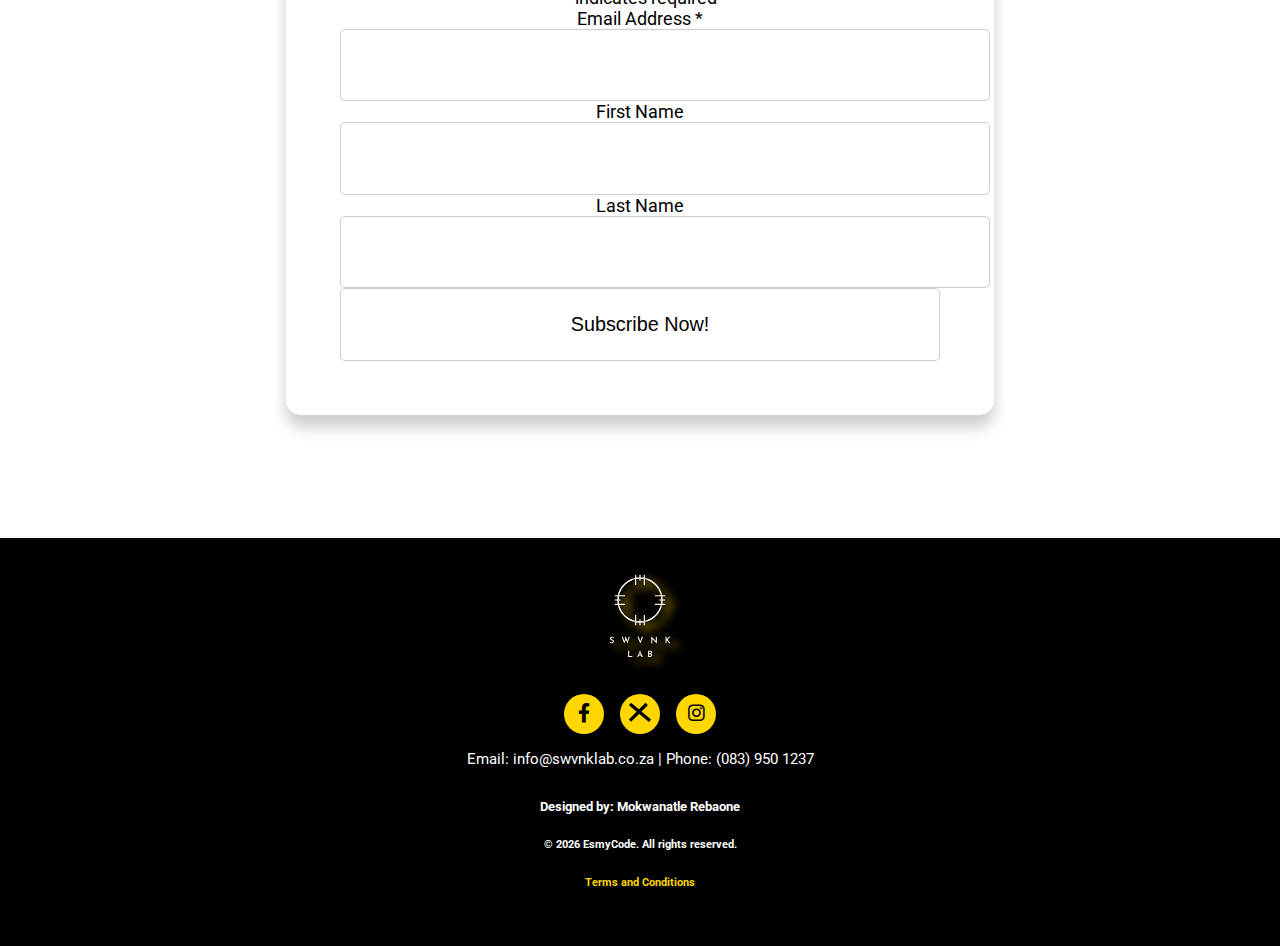
==== commit 6042c225: "Update index.html" ====
--- a/index.html
+++ b/index.html
@@ -47,7 +47,7 @@
         }
 
         .logo {
-            width: 80px;
+            width: 100px;
             height: auto;
             filter: drop-shadow(7px 5px 5px #FFD700);
         }
@@ -805,7 +805,7 @@
     </section>
 
     <footer id="contact">
-        <img src="img/swvnk.svg.svg" alt="SWVNK Lab Logo" class="logo">
+        <img src="img/swvnk.svg.svg"" alt="SWVNK Lab Logo" class="logo">
         <div class="social-icons">
             <a href=" https://www.instagram.com/swank_lab?igsh=cnc0ZHkyc2tyMW84&utm_source=qr" class="social-icon facebook"><i class="fab fa-facebook-f"></i></a>
             <a href="https://www.facebook.com/DAREEntmt?mibextid=LQQJ4d" class="social-icon close-icon">
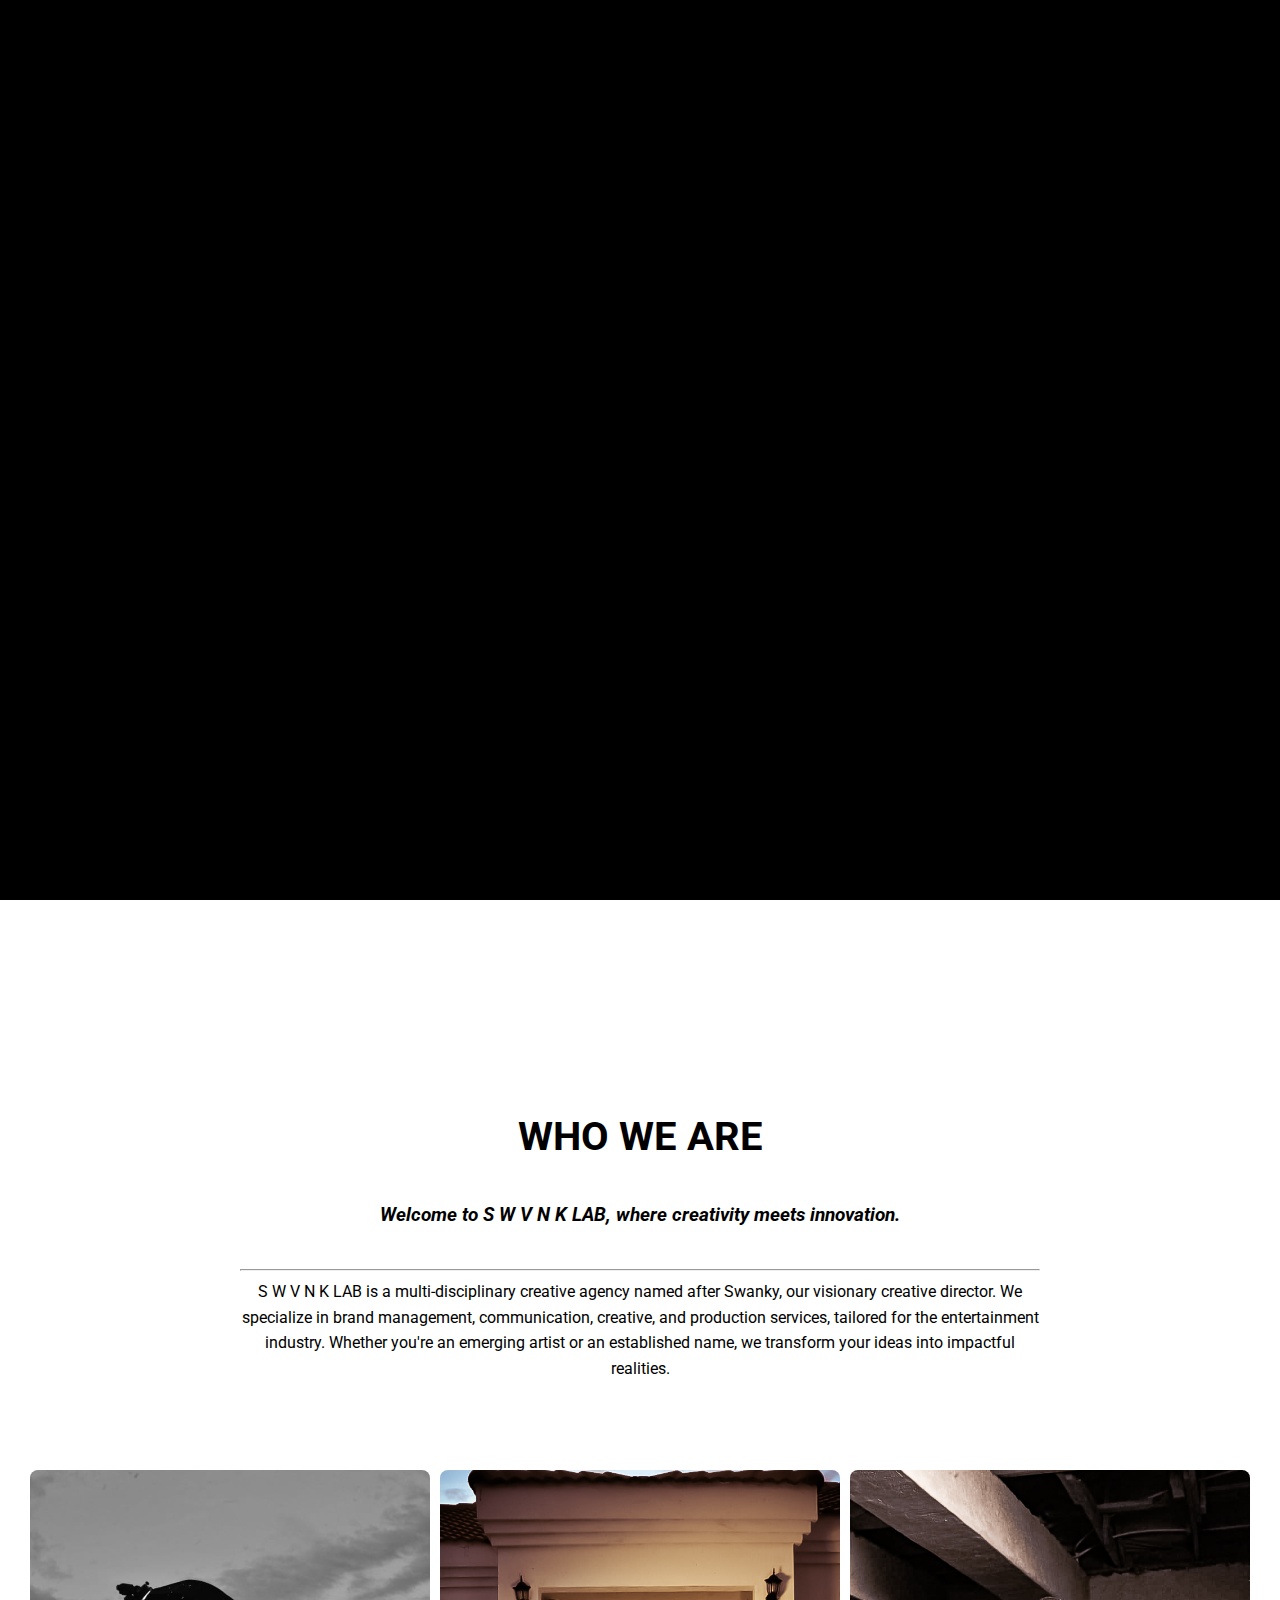
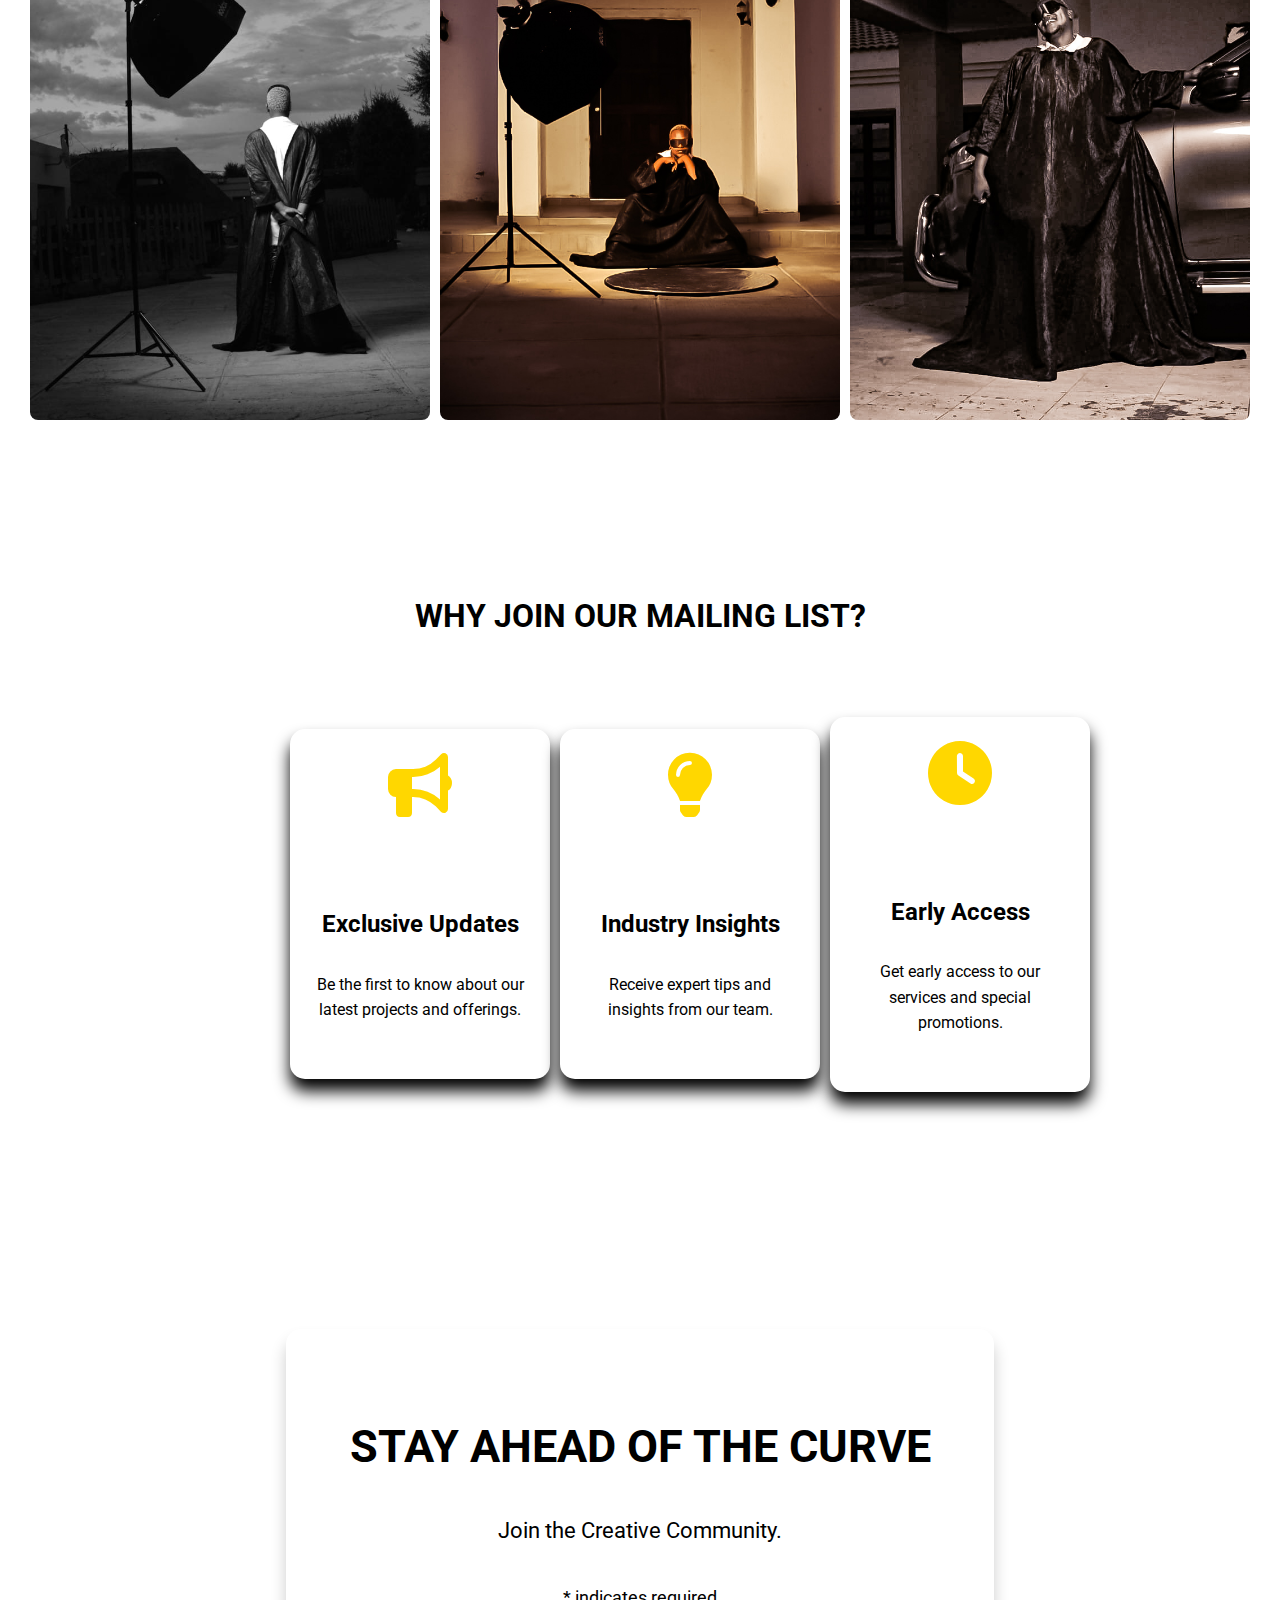
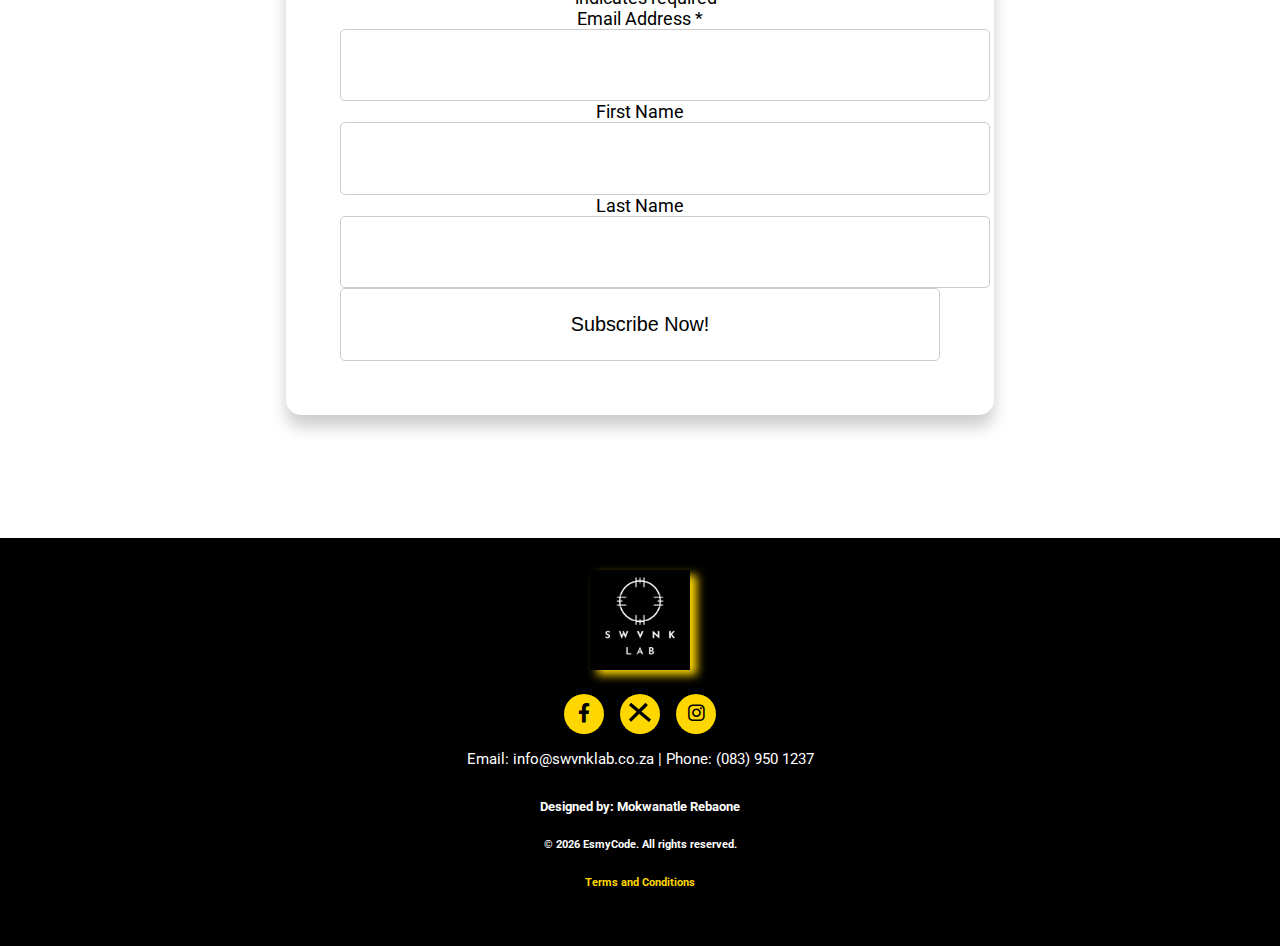
==== commit c14c00a3: "Update index.html" ====
--- a/index.html
+++ b/index.html
@@ -682,7 +682,7 @@
         </div>
     </div>
         <header>
-            <img src="img/swvnk.svg.svg" alt="SWVNK Lab Logo" class="logo">
+            <img src="img/logo.jpg" alt="SWVNK Lab Logo" class="logo">
             <div class="hamburger-menu" onclick="toggleMenu()">&#9776;</div>
                 <div class="menu" id="menu">
                     <nav class="navbar">
@@ -805,7 +805,7 @@
     </section>
 
     <footer id="contact">
-        <img src="img/swvnk.svg.svg"" alt="SWVNK Lab Logo" class="logo">
+        <img src="img/logo.jpg" alt="SWVNK Lab Logo" class="logo">
         <div class="social-icons">
             <a href=" https://www.instagram.com/swank_lab?igsh=cnc0ZHkyc2tyMW84&utm_source=qr" class="social-icon facebook"><i class="fab fa-facebook-f"></i></a>
             <a href="https://www.facebook.com/DAREEntmt?mibextid=LQQJ4d" class="social-icon close-icon">
